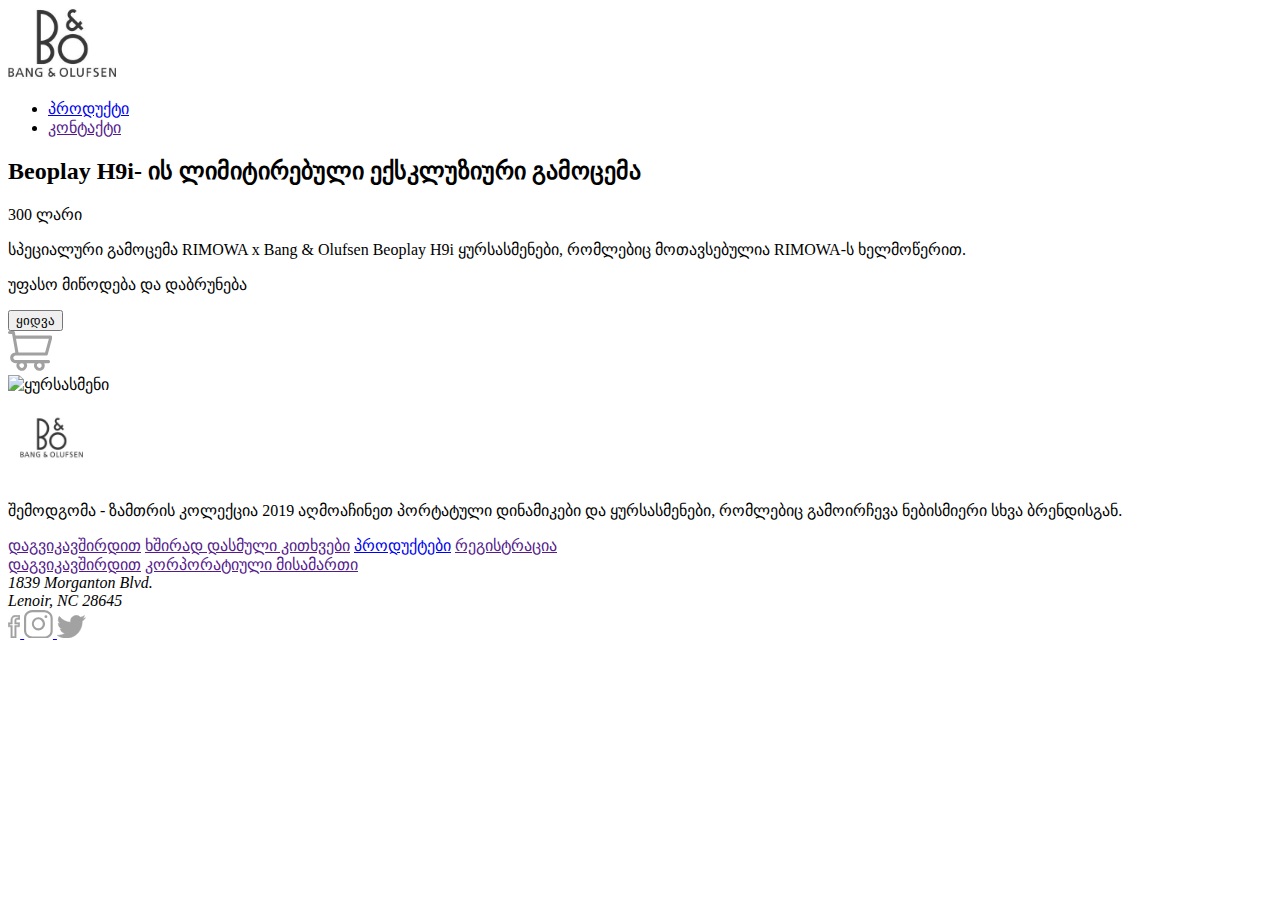
==== headphone.html @ 11f6a7cd "first commit" ====
<!DOCTYPE html>
<html lang="ka">
<head>
	<meta charset="utf-8">
	<meta name="viewport" content="width=device-width, initial-scale=1">
	<title> ბენგ & ოლუფსენ</title>
	<link rel="stylesheet" type="text/css" href="./assets/css/style.css">
</head>
<body>
		<header>
		<a href="./index.html"><img src="./assets/images/logo-header.png" class="logo-header" alt="logo"></a>
		<nav id="menu" >
		
		<ul class="bar">
			<li class="bar-item"> <a href="./product.html">პროდუქტი</a></li>
			<li class="bar-item"> <a href=""> კონტაქტი</a></li>
		</ul>

		<div class="burger" id="burger">
			<span class="line1"></span>
			<span class="line2"></span>

		</div>

	</nav>	

	</header>

	<div class="secondpage-content">
		<section class="earphones">
			<h2>Beoplay H9i- ის ლიმიტირებული ექსკლუზიური გამოცემა</h2>
			<p id="price">300 ლარი</p>
			<p>სპეციალური გამოცემა RIMOWA x Bang & Olufsen Beoplay H9i ყურსასმენები, რომლებიც მოთავსებულია  RIMOWA-ს ხელმოწერით. </p>
			<p>უფასო მიწოდება და დაბრუნება</p>
			<div class="buy-conteiner">
			<button>ყიდვა</button>
			<div> <svg class= "icon" xmlns="http://www.w3.org/2000/svg" width="44.408" height="39.82" viewBox="0 0 44.408 39.82" >
  <path id="cart" d="M331.161,2684.09h30.625a1.553,1.553,0,0,0,.929-.31,1.525,1.525,0,0,0,.548-.81l4.594-16.85a1.489,1.489,0,0,0,.027-.69,1.568,1.568,0,0,0-.286-.64,1.444,1.444,0,0,0-.539-.44,1.462,1.462,0,0,0-.68-.16h-35.41l-.574-3.33a1.528,1.528,0,0,0-1.531-1.27h-3.828a1.564,1.564,0,0,0-1.083.45,1.535,1.535,0,0,0,0,2.17,1.564,1.564,0,0,0,1.083.45h2.549l3.277,18.37a5.362,5.362,0,1,0,.3,10.72h1.286a5.371,5.371,0,0,0,.307,5.17,5.36,5.36,0,0,0,9.37-5.17h7.932a5.371,5.371,0,0,0,.307,5.17,5.359,5.359,0,0,0,9.882-2.55,5.361,5.361,0,0,0-.511-2.62h4.348a1.519,1.519,0,0,0,1.083-.45,1.542,1.542,0,0,0,.449-1.08,1.535,1.535,0,0,0-1.532-1.53H331.161a2.3,2.3,0,0,1-1.625-3.92A2.308,2.308,0,0,1,331.161,2684.09Zm33.212-16.84-3.759,13.78H333.97l-2.457-13.78Zm-24.791,26.8a2.265,2.265,0,0,1-.387,1.27,2.293,2.293,0,0,1-3.534.35,2.294,2.294,0,0,1,.349-3.53,2.237,2.237,0,0,1,1.276-.39,2.291,2.291,0,0,1,2.3,2.3Zm17.61,0a2.272,2.272,0,0,1-.387,1.27,2.293,2.293,0,0,1-3.534.35,2.293,2.293,0,0,1,.348-3.53,2.242,2.242,0,0,1,1.276-.39,2.292,2.292,0,0,1,2.3,2.3Z" transform="translate(-323.504 -2659.59)" fill="#a1a1a1"/>
</svg></div>
			</div>
		</section>
		

			<img src="assets/images/rectangle 39.png" alt="ყურსასმენი" class="main-picture">
			
	
	</div>

	

	<footer>
		<div class="footer-content">
		<div class="footer-logo">
		<a href="./index.html"><img src="./assets/images/logo-footer.png"></a>
		</div>
		<div class="footer-p">
		<p class="text"> შემოდგომა - ზამთრის კოლექცია 2019
აღმოაჩინეთ პორტატული დინამიკები და ყურსასმენები, რომლებიც გამოირჩევა ნებისმიერი სხვა ბრენდისგან. </p>
		<div class="info">
			<a href="">დაგვიკავშირდით</a>
			<a href="">ხშირად დასმული კითხვები</a>
			<a href="./product.html">პროდუქტები</a>
			<a href="">რეგისტრაცია</a>
		</div>

		<div class="contact">
				<a href="">დაგვიკავშირდით</a>
				<a href="">კორპორატიული მისამართი</a>
				<address>1839 Morganton Blvd. <br> Lenoir, NC 28645</address>

		</div>
		</div>
		</div>

		<div class="social-conteiner">
		<div class="social-icons">
			<a href="https://www.facebook.com"> <svg xmlns="http://www.w3.org/2000/svg" width="12.188" height="23.23" viewBox="0 0 12.188 23.23">
  <path id="fb" d="M1652,4083.78h2.35v11.11h5.31v-11.11h3.24l.02-.22.44-3.71.04-.28h-3.74v-1.95c0-.5.06-.78.23-.95s.52-.3,1.28-.3h2.19v-4.21h-3.48c-2.02,0-3.41.46-4.3,1.38a5.235,5.235,0,0,0-1.23,3.81v2.22h-2.6v4.21Zm7.47-2.78h2.32l-.16,1.35h-3.4v11.11h-2.45v-11.11h-2.6V4081h2.6v-3.65a3.977,3.977,0,0,1,.83-2.83h0c.57-.61,1.63-.93,3.27-.93h2.06v1.35h-.77a3.073,3.073,0,0,0-2.33.76h0a2.741,2.741,0,0,0-.61,1.91V4081h1.24Z" transform="translate(-1651.5 -4071.91)" fill="#a1a1a1" stroke="#a1a1a1" stroke-width="0.5"/>
</svg> </a>
			<a href="https://www.instagram.com/"><svg xmlns="http://www.w3.org/2000/svg" width="28.724" height="28.725" viewBox="0 0 28.724 28.725">
  <g id="insta" transform="translate(-1636.9 -3693.221)">
    <path id="Path_44" data-name="Path 44" d="M1726.42,4083.58c0,2.08.01,4.15,0,6.23a7.686,7.686,0,0,1-3.91,6.81,8.977,8.977,0,0,1-4.82,1.32c-3.77,0-7.54.02-11.32-.01a8.733,8.733,0,0,1-6.66-2.88,7.436,7.436,0,0,1-1.96-4.27,8.765,8.765,0,0,1-.05-1.03v-12.38a7.719,7.719,0,0,1,3.92-6.82,8.987,8.987,0,0,1,4.85-1.32c3.76,0,7.52-.02,11.28,0a8.773,8.773,0,0,1,6.69,2.91,7.407,7.407,0,0,1,1.93,4.24,17.237,17.237,0,0,1,.05,1.9C1726.43,4080.05,1726.42,4081.82,1726.42,4083.58Zm-26.57,0v6.37a5.353,5.353,0,0,0,1.53,3.76,6.65,6.65,0,0,0,4.92,2.08c3.81.03,7.61.01,11.41.01a6.855,6.855,0,0,0,3.46-.88,5.646,5.646,0,0,0,3.11-5.17v-12.53a5.262,5.262,0,0,0-1.51-3.74,6.6,6.6,0,0,0-4.91-2.1c-3.84-.03-7.68-.01-11.53-.01a6.746,6.746,0,0,0-3.37.87,5.672,5.672,0,0,0-3.11,5.18Z" transform="translate(-60.8 -376)" fill="#a1a1a1"/>
    <path id="Path_45" data-name="Path 45" d="M1712.08,4089.72a6.656,6.656,0,1,1,6.76-6.63A6.69,6.69,0,0,1,1712.08,4089.72Zm0-2.14a4.516,4.516,0,1,0-4.59-4.53A4.574,4.574,0,0,0,1712.08,4087.58Z" transform="translate(-60.8 -376)" fill="#a1a1a1"/>
    <path id="Path_46" data-name="Path 46" d="M1718.2,4075.86a1.421,1.421,0,1,1,1.43,1.47A1.446,1.446,0,0,1,1718.2,4075.86Z" transform="translate(-60.8 -376)" fill="#a1a1a1"/>
  </g>
</svg>
</a>
			<a href="https://twitter.com/">
<svg xmlns="http://www.w3.org/2000/svg" width="29.116" height="23.409" viewBox="0 0 29.116 23.409">
  <path id="twitter" d="M1774.95,4074.99h-.01a4.429,4.429,0,0,0-7.66,3.02,4.732,4.732,0,0,0,.11,1.01h0l.28,1.2.08.33-.33-.02-1.23-.07h0a16.954,16.954,0,0,1-6.97-1.87,16.628,16.628,0,0,1-4.07-2.92,5.654,5.654,0,0,0-.04.59,4.424,4.424,0,0,0,1.98,3.69h0l-.14.21.14-.21h0l.02.02.06.04c.06.04.13.09.23.15.19.13.46.31.74.5a17.131,17.131,0,0,0,1.6.96l.87.42-.96.06c-.71.04-1.52.04-2.16.03-.32,0-.59-.01-.79-.02h-.23l-.06-.01h-.02l.01-.25-.01.25h0c-.34-.02-.66-.05-.99-.1a4.461,4.461,0,0,0,3.21,2.65l3.57.63.04.48-3.52,1.17h-.01a5.833,5.833,0,0,1-.83.18,4.43,4.43,0,0,0,3.25,1.51l2.6.05.7.01-.55.43-2.05,1.61Zm0,0,.35.38.09.1.14-.03.42-.08m-1-.37,1,.37m0,0c-.14.12-.39.36-.62.57-.11.1-.21.2-.29.27l-.09.08-.03.03h0v.01h0l.17.18m.86-1.14-14.14,15.36a12.159,12.159,0,0,1-3.55,1.94h0c-.27.1-.54.18-.82.26a14.588,14.588,0,0,0,3.95.54,14.949,14.949,0,0,0,6.34-1.34h0a14.066,14.066,0,0,0,4.62-3.46,15.264,15.264,0,0,0,2.84-4.78,14.854,14.854,0,0,0,.97-5.2c0-.23,0-.46-.01-.67V4078l-.03-.49v-.14l.1-.08.33-.24a2.434,2.434,0,0,1-.27-.01,8.021,8.021,0,0,1-.82-.17c-.13-.04-.24-.07-.32-.09a.231.231,0,0,0-.09-.03l-.03-.01h-.01l.08-.24m0,0-.17-.18-.32.29.41.13Zm-9.23,1.52a6.777,6.777,0,0,0,.08,1.01,15.628,15.628,0,0,1-11.05-5.75l-.22-.28-.19.31a5.878,5.878,0,0,0,1.12,7.28,5.246,5.246,0,0,1-1.58-.58l-.37-.21v.43h0v.01h0v.01h0v.01h0v.01h0v.01h0v.01h0v.01h0a5.856,5.856,0,0,0,3.65,5.43c-.12.01-.25.01-.38.01a4.8,4.8,0,0,1-1.01-.1l-.41-.08.13.4a5.85,5.85,0,0,0,4.78,4.02,11,11,0,0,1-6.27,1.96,11.42,11.42,0,0,1-1.31-.08l-.16.45a15.891,15.891,0,0,0,8.72,2.58c10.48,0,16.2-8.69,16.2-16.21,0-.21-.01-.41-.01-.61a11.634,11.634,0,0,0,2.75-2.89l.47-.71-.78.35a11.169,11.169,0,0,1-2.12.69,5.823,5.823,0,0,0,1.7-2.61l.2-.62-.56.33a10.838,10.838,0,0,1-3.35,1.31,5.848,5.848,0,0,0-10.03,4.1Z" transform="translate(-1752.369 -4071.73)" fill="#a2a2a2" stroke="#a1a1a1" stroke-width="0.5"/>
</svg></a>
		</div>
		</div>
		

	</footer>
<script type="text/javascript" src="./assets/JS/script.js"></script>

</body>
</html>
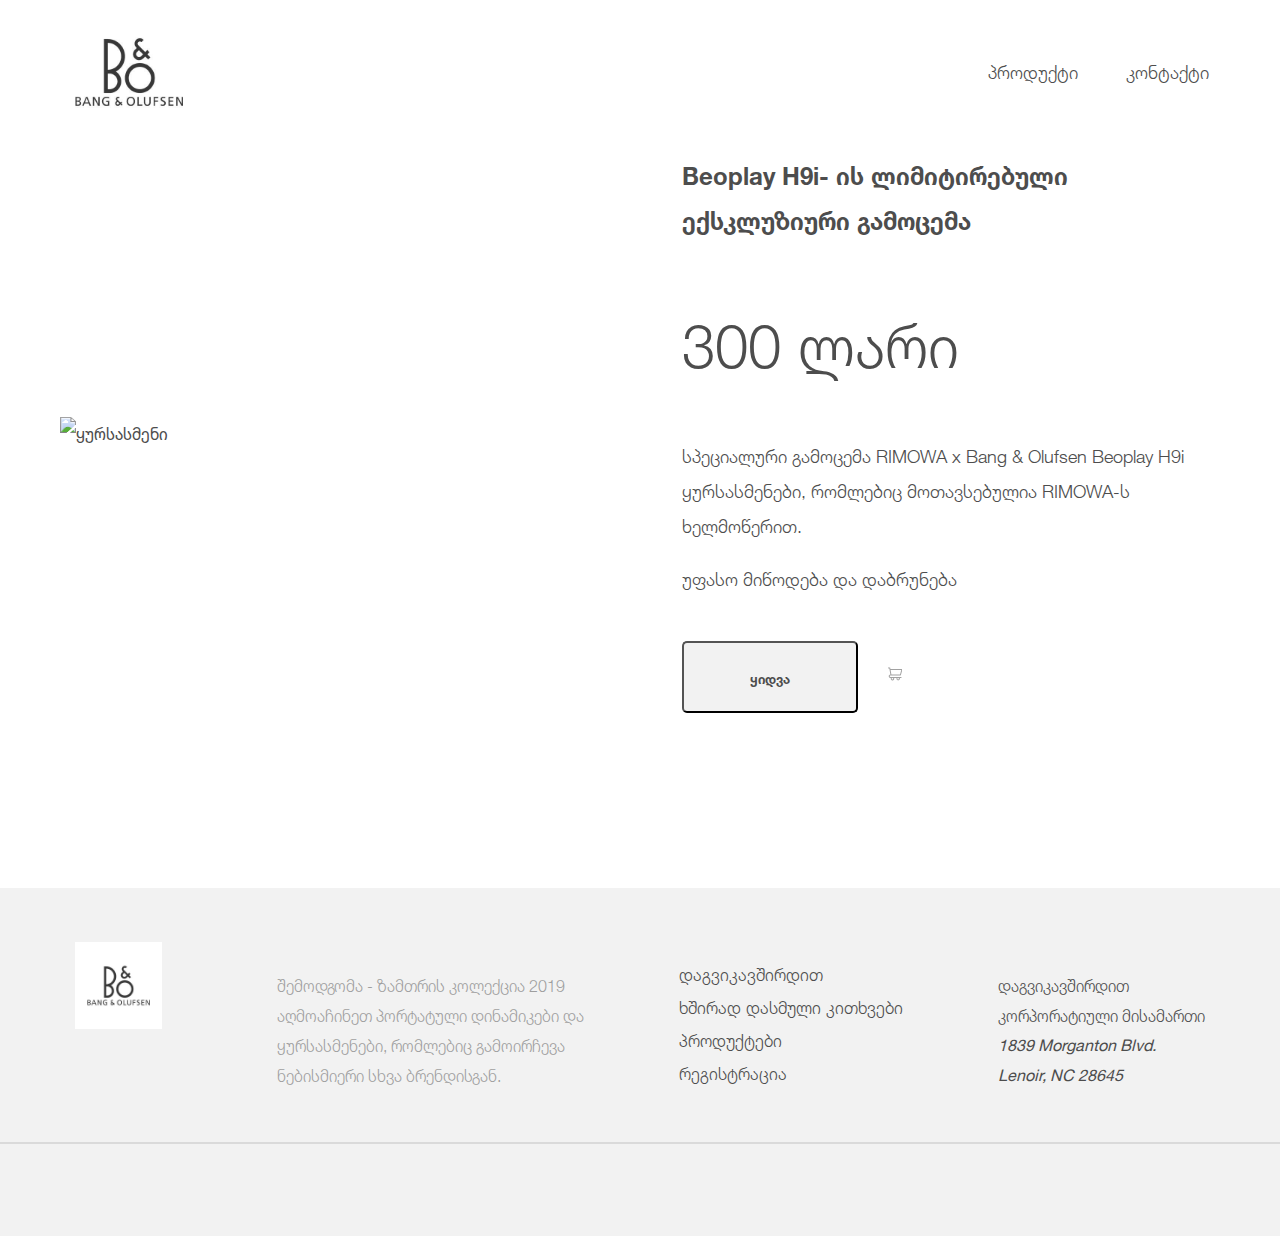
==== commit b39c9f6b: "Update headphone.html" ====
--- a/headphone.html
+++ b/headphone.html
@@ -4,7 +4,7 @@
 	<meta charset="utf-8">
 	<meta name="viewport" content="width=device-width, initial-scale=1">
 	<title> ბენგ & ოლუფსენ</title>
-	<link rel="stylesheet" type="text/css" href="./assets/css/style.css">
+	<link rel="stylesheet" type="text/css" href="assets/CSS/style.css">
 </head>
 <body>
 		<header>
@@ -94,7 +94,7 @@
 		
 
 	</footer>
-<script type="text/javascript" src="./assets/JS/script.js"></script>
+<script type="text/javascript" src="assets/JS/script.js"></script>
 
 </body>
-</html>+</html>
--- a/assets/CSS/style.css
+++ b/assets/CSS/style.css
@@ -0,0 +1,1020 @@
+@font-face {
+            font-family: light;
+            src: url('../Fonts/light.ttf');
+        }
+
+@font-face {
+            font-family: normal;
+            src: url('../Fonts/bold.ttf');
+        }
+@font-face {
+            font-family: roman;
+            src: url('../Fonts/roman.ttf');
+        }
+
+* {
+	margin: 0px;
+	padding: 0 15px;
+	text-decoration: none;
+	list-style: none;
+	font-family: roman;
+	color: #4d4d4d;
+	box-sizing: border-box;
+	
+}        
+
+body {
+	display: block;
+	margin: 0 auto;
+	max-width: 1660px;
+	width: 100%;
+	height: auto;
+
+}
+
+h1, h2, button {
+	font-family: normal;
+}
+
+a, p {
+	font-family: light;
+}
+
+header {
+	display: flex;
+	height: 150px;
+	justify-content: space-between;
+	align-items: center;
+
+}
+
+.bar {
+	display: flex;
+	width: 280px;
+	height: 46px;
+	justify-content: space-between;
+	text-align: center;
+	font-size: 18px;
+
+}
+
+.bar-item {
+	display: inline-block;
+
+}
+
+.bar-item a {
+	padding-left: 18px;
+}
+
+.bar-item a:after {
+	display: block;
+	content: "";
+	height: 3px;
+	width: 50%;
+	border-bottom: solid;
+	color: #fff;
+}
+
+
+.bar-item a:hover:after {
+   color: #4d4d4d;
+}
+
+
+
+.content-one{
+	display: flex;
+	align-items: center;
+	justify-content: space-around;
+	overflow: hidden;
+	margin-bottom: 208px;
+	top: 169px;
+	padding-left: 100px;
+}
+
+.first-section {
+	display: flex;
+	flex-direction: column;
+}
+
+.first-section h1 {
+	font-size: 4vw;
+}
+
+.first-section p {
+	max-width: 620px;
+	min-width: 382px;
+	width: 100%;
+	font-size: 1.2vw;
+	text-align: left;
+
+}
+
+.main-picture {
+	width: 100%;
+	height: auto;
+
+}
+
+.first-section button{
+  max-width: 200px;
+  min-width: 125px;
+  width: 100%;
+  height: 72px;
+  border-radius: 5px;
+  background-color: #f2f2f2;
+  margin-top: 55px;
+  left: -29px;
+  font-size: 18px;
+}
+
+.second-section {
+	display: flex;
+    justify-content: space-around;
+    flex-direction: column;
+}
+
+.second-section ul {
+	display: flex;
+	justify-content: space-around;
+	flex-wrap: nowrap;
+}
+
+
+
+.second-section li{
+	max-width: 480px;
+	width: 100%;
+	height: 231px;
+	display: flex;
+	flex-direction: row;
+	justify-content: space-around;
+	text-align: center;
+	align-items: center;
+}
+
+.second-section li p {
+	font-size: 24px;
+}
+
+.small-pic {
+	align-self: flex-end;
+	transition: 250ms;
+}
+
+.small-pic:hover {
+	height: 342px;
+	background-color: #f2f2f2;
+}
+
+.min-box {
+	width: 46px;
+  	height: 7px;
+  	background-color: #4d4d4d;
+  	align-self: flex-end;
+}
+
+.products{
+	display: flex;
+	flex-direction: column;
+	justify-content: space-between;
+	flex-wrap: nowrap;
+	margin-top: 126px;
+}
+
+
+.product-list {
+	display: flex;
+	flex-wrap: wrap;
+	justify-content: space-around;
+	align-items: baseline;
+}
+
+.items {
+	display: flex;
+	flex-direction: column;
+	align-items: center;
+	/*max-width: 480px;
+	width: 100%;
+	width: calc((100% / 3) - 37px);*/
+	max-height: 571px;
+	height: 100%;
+	border-radius: 25px;
+}
+
+.items button {
+	border: none;
+	font-size: 18px;
+	background-color: #fff;
+}
+
+.items h2 {
+	font-size: 24px;
+}
+
+.items p {
+	font-size: 16px;
+}
+
+.products h1 {
+	margin-bottom: 167px;
+	font-size: 32px;
+}
+
+.conteiner {
+	display: flex;
+	flex-direction: row-reverse;
+	justify-content: space-around;
+	width: 480px;
+	margin-top: 64px;
+}
+
+.conteiner-icons {
+	    display: flex;
+    flex-direction: row;
+    justify-content: space-between;
+    width: 100px;
+}
+ 
+
+
+
+.third-section {
+	display: flex;
+	flex-direction: column;
+	flex-wrap: nowrap;
+	justify-content: space-between;
+	margin-top: 126px;
+	margin-bottom: 60px;
+}
+
+
+.why-title {
+	margin-bottom: 49px;
+	font-size: 32px;
+}
+
+.why-content {
+	display: flex;
+	flex-direction: row;
+	justify-content: space-between;
+	flex-wrap: nowrap;	
+}
+
+.cover-pic {
+	max-width: 483px;
+    max-height: 280px;
+	width: 100%;
+	height: 100%;
+	left: 0;
+	z-index: -1;
+	object-fit: cover;
+	position: absolute;
+}
+
+.why-item1, .why-item2, .why-item3 {
+	/*max-width: 483px;
+	width: 100%;*/
+	width: calc((100% / 3) - 37px);
+	height: 290px;
+	position: relative;
+	display: flex;
+}
+
+.why-div {
+	border: 1px solid #fff;
+	width: 77px;
+	height: 77px;
+	background-color: #fff;
+	font-size: 40px;
+	color: #4d4d4d;
+	text-align: center;
+	position: absolute;
+	bottom: 31px;
+	left: 31px;
+}
+
+.why-h2 {
+	color: #fff;
+	font-size: 23px;
+	margin-top: 22px;
+	margin-left: 35px;
+}
+
+
+
+	
+footer{
+	background-color: #f2f2f2;
+	height: 348px;
+	width: 100%;
+	position: absolute;
+	left: 0px;
+	align-items: baseline;
+}
+
+
+
+.footer-content {
+	display: flex;
+	flex-direction: row;
+	justify-content: center;
+	height: 200px;
+}
+
+.footer-content:after {
+	display: block;
+    content: "";
+    position: absolute;
+    top: 254px;
+    height: 2px;
+    background: #a1a1a1;
+    max-width: 1630px;
+    width: 100%;
+    opacity: .3;
+
+}
+
+.footer-p {
+	display: flex;
+	justify-content: space-between;
+	color: #4d4d4d;
+	font-size: 16px;
+	width: 1530px;
+	align-items: flex-end;
+	margin-left: 40px;
+}
+
+.text {
+	max-width: 352px;
+	width: 100%;
+	opacity: .5;
+}
+
+.footer-logo {
+	display: flex;
+	align-items: center;
+}
+
+.info {
+	display: flex;
+	flex-direction: column;
+}
+
+.info a {
+	font-size: 17px;
+	color: #4d4d4d
+}
+
+.contact {
+	display: flex;
+	flex-direction: column;
+	background-color: #f2f2f2;
+	color: #4d4d4d;
+}
+
+.social-conteiner{
+	display: flex;
+	max-width: 1830px;
+	width: 100%;
+	justify-content: flex-end;
+	margin-top: 60px;
+}
+
+
+
+.social-icons {
+	display: flex;
+	justify-content: space-between;
+	align-items: flex-end;
+	height: 70px;
+	width: 110px;
+	background-color: #f2f2f2;
+}
+
+
+
+
+
+
+
+/*------ second page -----------*/
+
+
+.secondpage-content{
+	display: flex;
+	flex-direction: row-reverse;
+	align-items: center;
+	margin-bottom: 175px;
+	top: 169px;
+}
+
+.earphones {
+	display: flex;
+	flex-direction: column;
+}
+
+.earphones h1 {
+	font-size: 32px;
+	font-weight: 500;
+}
+
+#price {
+	font-size: 60px;
+	margin-bottom: 43px;
+	margin-top: 39px;
+}
+
+.earphones p {
+	font-size: 18px;
+	margin-bottom: 18px;
+
+}
+
+.buy-conteiner {
+	display: flex;
+	flex-direction: row;
+	justify-content: space-between;
+	align-items: center;
+	margin-top: 29px;
+	width: 280px;
+}
+
+.buy-conteiner button{
+  width: 200px;
+  height: 72px;
+  border-radius: 5px;
+  background-color: #f2f2f2;
+}
+
+
+
+   /*----------- third page -----------*/
+
+.thirdpage-content{
+	display: flex;
+	flex-direction: column;
+	justify-content: space-between;
+	flex-wrap: nowrap;
+	margin-top: 126px;
+	margin-bottom: 80px;
+}
+
+.listing {
+	display: flex;
+	flex-wrap: wrap;
+	justify-content: space-between;
+	height: 1650px;
+}
+
+.prod-conteiner {
+	display: flex;
+	flex-direction: row;
+	justify-content: flex-start;
+	align-items: center;
+	max-width: 1520px;
+	width: 100%;
+	height: 250px;
+	border: 1px solid rgba(0, 0 , 0, .15);
+	border-radius: 10px;
+	background-color: #fff;
+	padding: 22px;
+	position: relative;
+}
+
+.prod-conteiner button {
+	width: 180px;
+  	height: 72px;
+  	border-radius: 5px;
+  	background-color: #f2f2f2;
+}
+
+
+.conteiner-items {
+	display: flex;
+	flex-direction: row-reverse;
+	justify-content: space-between;
+	justify-content: flex-end;
+}
+
+.listing-title {
+	margin-bottom: 59px;
+	top: 271px;
+	font-size: 18px;
+}
+
+.lazy {
+	width: 100%;
+	max-width: 234px;
+	height: auto;
+}
+
+.main {
+	display: flex;
+	flex-direction: column;
+}
+
+.main-content {
+	max-width: 1262px;
+	width: 100%;
+	display: flex;
+	justify-content: space-between;
+	padding: 0px 107px;
+
+}
+
+.conteiner-list {
+	position: absolute;
+	bottom: 20px;
+    right: 60px;
+	display: flex;
+	flex-direction: row-reverse;
+	justify-content: space-between;
+	max-width: 400px;
+	width: 100%;
+	height: 110px;
+	align-self: flex-end;
+	align-items: center;
+	padding-right: 50px;
+
+
+}
+
+.prodact-price {
+	font-size: 24px;
+	color: #4d4d4d;
+	margin-bottom: 39px;
+}
+
+.conteiner-icon {
+	width: 120px;
+    display: flex;
+    justify-content: space-between;
+}
+
+
+.listing-image {
+	max-width: 234px;
+	width: 100%;
+	height: 234px;
+
+}
+ .icon {
+ 	cursor: pointer;
+ }
+
+.top {
+	display: flex;
+	flex-direction: row-reverse;
+	justify-content: space-between;
+}
+
+.mylist {
+	width: 212px;
+	height: 54px;
+	border-radius: 10px;
+  	border: solid 1px #d9d9d9;
+  	background-color: #ffffff;
+  	text-align: center;
+  	font-size: 16px;
+  	padding-left: 20px;
+}
+
+.burger {
+	display: none;
+}
+
+
+
+
+@media screen and (max-width: 1050px){
+	.first-section button {
+		width: 175px;
+		font-size: 16px;
+	}
+}
+
+@media screen and (max-width: 990px) {
+	.second-section li {
+		width: calc((100% / 2) - 37px)
+	}
+
+	.items {
+		width: calc((100% / 2) - 37px)
+	}
+
+	.conteiner-list {
+		bottom: 0px;
+		max-width: 300px;
+		width: 100%;
+		padding-right: 0;
+	}
+
+ 	.conteiner-list button {
+ 		width: 100px;
+ 		height: 40px;
+
+ 	}
+
+ 	.prodact-price {
+ 		align-self: flex-end;
+ 	}
+
+ 	.conteiner-icon {
+ 		width: 100px;
+ 		height: 45px;
+ 	}
+
+ 	.main-content{
+ 		flex-direction: column;
+ 		justify-content: flex-start;
+ 	}
+
+
+}
+
+@media screen and (max-width: 768px) {
+
+	body {
+		overflow-x: hidden;
+	}
+
+	.content-one {
+		display: flex;
+		flex-direction: column-reverse;
+	}
+
+
+
+/*burger menu*/
+
+
+
+	nav.open{
+        display: flex;
+        position: fixed;
+        top: 0;
+        right: 0;
+        bottom: 0;
+        width: 72%;
+        background-color: #393939;
+        z-index:3;
+    }
+
+     .open .bar {
+        position: relative;
+        right: 0px;
+		width: 72%;
+		background-color: #393939;
+		z-index: 10;
+		display: flex;
+		flex-direction: column;
+		justify-content: stretch;
+		margin-top: 164px;
+
+    }
+
+
+
+    .open .bar a:before{
+    display: block;
+	content: "";
+	height: 2px;
+	width: 51px;
+	border-bottom: solid;
+	color: #393939;
+	position: absolute;
+	left: 0;
+	padding-top: 20px;
+    }
+
+    .open .bar a:hover:before{
+    	color: #fff;
+    }
+
+	.burger {
+		width: 30px;
+		height: 30px;
+		border: 1px solid #fff;
+		display: flex;
+		flex-direction: column;
+		justify-content: center;
+		cursor: pointer;
+		right: 50px;
+		top: 50px;
+		align-items: flex-end;
+		background-color: #fff;
+		z-index: 11;
+    	position: absolute;
+	}
+
+	.bar {
+		display: none;
+	}
+
+	.line1 {
+		width: 16px;
+		height: 2px;
+		margin-bottom: 10px;
+		background-color: #4d4d4d;
+
+
+	}
+
+	.line2 {
+		width: 24px;
+		height: 2px;
+		background-color: #4d4d4d;
+
+	}
+
+	.bar-item {
+		padding-bottom: 49px;
+	}
+
+
+
+	.bar-item a{
+		color: #fff;
+		z-index: 11;
+		font-size: 15px;
+		height: 40px;
+	}
+
+	.bar-item a:after {
+		display: none;
+	}
+
+/*	.change .line1{
+        transform: rotate(-45deg);
+        translate: (5px, -6px);
+        
+    }
+    
+    .change .line2{
+        transform: rotate(45deg);
+        translate: (5px, 6px);
+}*/
+	
+    .first-section h1 {
+		font-size: 48px;
+	}
+
+	.first-section p {
+		font-size: 20px;
+	}
+
+
+	.first-section button {
+		width: 164px;
+  		height: 54px;
+  		border-radius: 5px;
+  		background-color: #f2f2f2;
+  		align-self: flex-start;
+  		font-size: 13px;
+	}
+
+		.second-section ul {
+		display: flex;
+		flex-direction: column;
+		align-items: center;
+		justify-content: space-between;
+	}
+
+	.second-section li {
+		display: flex;
+		flex-direction: column;
+		align-items: center;
+		width: 260px;
+		height: 400px;
+	}
+        .secondpage-content {
+		display: flex;
+		flex-direction: column-reverse;
+	}
+
+
+	.main h2{
+		font-size: 13px;
+	}
+
+	.main p {
+		font-size: 11px;
+	}
+
+	.prodact-price {
+		font-size: 13px;
+	}
+
+	.conteiner-list button {
+		font-size: 12px;
+	}
+
+	.conteiner-list{
+		max-width: 250px;
+		width: 100%
+
+	}
+	.conteiner-icon {
+		width: 70px;
+		height: 25px;
+	}
+
+}
+
+
+@media screen and (max-width: 650px) {
+	.items {
+		width: calc((100% / 1) - 37px)
+	}
+
+	.why-item1, .why-item2, .why-item3 {
+		width: calc((100% / 1) - 37px)
+	}
+
+	.first-section h1 {
+		font-size: 17px;
+	}
+
+	.first-section p {
+		font-size: 14px;
+	}
+
+
+	.first-section button {
+		width: 164px;
+  		height: 54px;
+  		border-radius: 5px;
+  		background-color: #f2f2f2;
+  		align-self: center;
+  		font-size: 13px;
+	}
+
+	.content-one{
+		margin-bottom: 75px;
+		padding: 0;
+	}
+
+
+
+	.second-section li p {
+		font-size: 16px;
+
+	}
+
+
+	
+
+	.items p {
+		font-size: 13px;
+	}
+
+	.items h2 {
+		font-size: 16px;
+	}
+
+
+	.min-box {
+	width: 40px;
+  	height: 2px;
+  	align-self: center;
+}
+
+	.small-pic {
+		align-self: center;
+	}
+
+	.products {
+		flex-wrap: wrap;
+	}
+
+	.products h1 {
+		align-self: center;
+		font-size: 18px;
+	}
+
+	.product-list {
+		display: flex;
+		flex-direction: column;
+		align-items: center;
+		justify-content: space-between;
+	}
+
+	.product-list li {
+		padding-bottom: 30px;
+	}
+
+	.why-content {
+		display: flex;
+		flex-direction: column;
+		align-items: center;
+		justify-content: space-between;
+	}
+
+	.why-title {
+		align-self: center;
+		font-size: 18px;
+	}
+
+	.why-h2 {
+		font-size: 18px;
+	}
+
+	.why-div {
+		font-size: 23px;
+		width: 46px;
+		height: 46px;
+	}
+	footer {
+		background-color: #fff;
+	}
+	.info {
+		display: none;
+	}
+
+	.contact {
+		position: absolute;
+		left: 20px;
+		bottom: 20px;
+		background-color: #fff;
+	}
+
+	.social-conteiner {
+		max-height: 156px;
+		height: 100%;
+		margin-top: 0;
+	}
+
+	.social-icons {
+		flex-direction: column;
+		justify-content: space-between;
+		margin-right: 20px;
+		background-color: #fff;
+	}
+
+	.footer-p {
+		margin-left: 12px;
+	}
+	.text {
+		font-size: 11px;
+		align-self: center;
+		max-width: 300px;
+		width: 100%;
+	}
+
+	.footer-content:after{
+		top: 177px;
+	}
+
+	.footer-logo {
+		margin-left: 12px;
+	}
+
+
+	.top {
+		flex-direction: column-reverse;
+		justify-content: space-between;
+		margin-bottom: 25px;
+	}
+
+	.top h1 {
+		font-size: 12px;
+	}
+
+	.mylist {
+			  width: 164px;
+  height: 35px;
+  border-radius: 5px;
+  border: solid 1px #d9d9d9;
+  background-color: #ffffff;
+	}
+
+	option {
+		font-size: 12px;
+	}
+
+	.main-content {
+		width: 170px;
+		height: 210px;
+		align-items: flex-end;
+	}
+
+	.main {
+		width: 165px;
+		align-self: flex-start;
+	}
+
+	.prodact-price {
+		width: 62px;
+	}
+
+	.listing-image {
+		min-width: 79px;
+		width: 100%
+		height: 80px;
+	}
+
+	.prod-conteiner {
+		padding: 0;
+	}